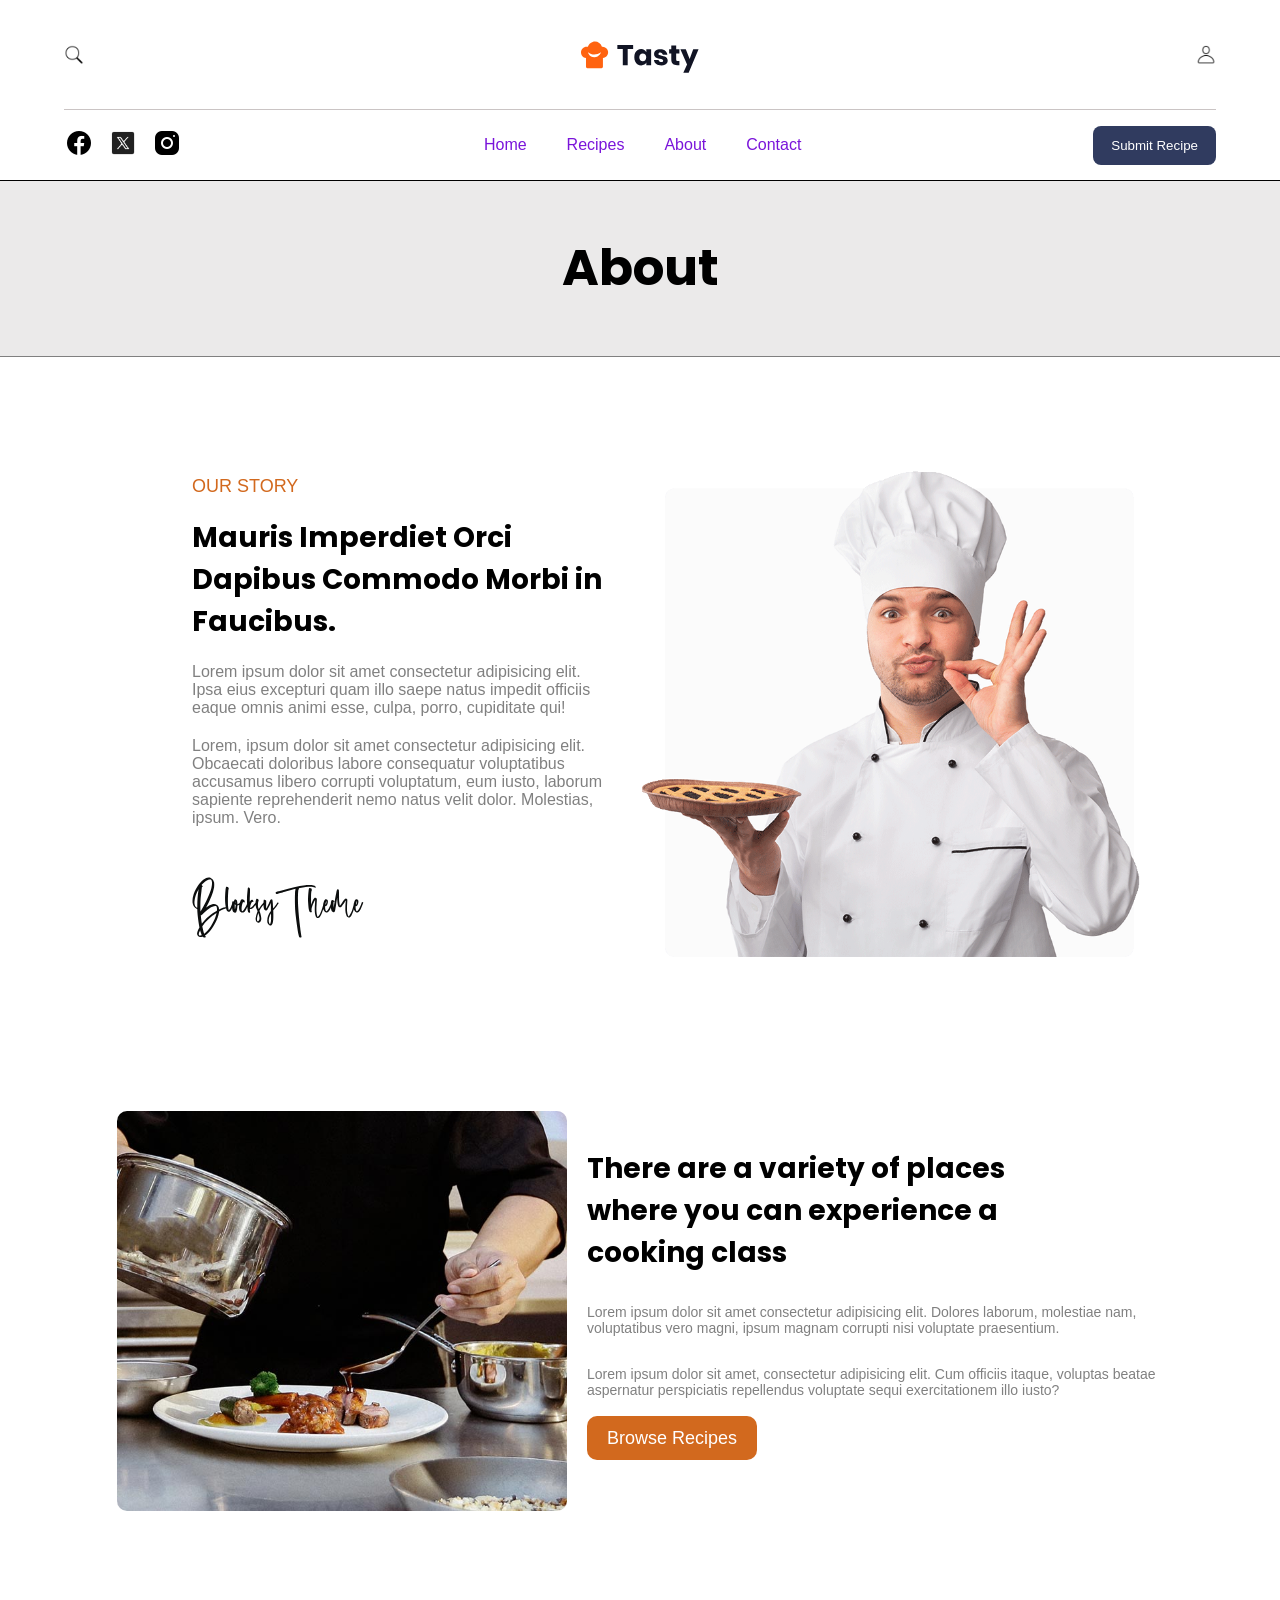
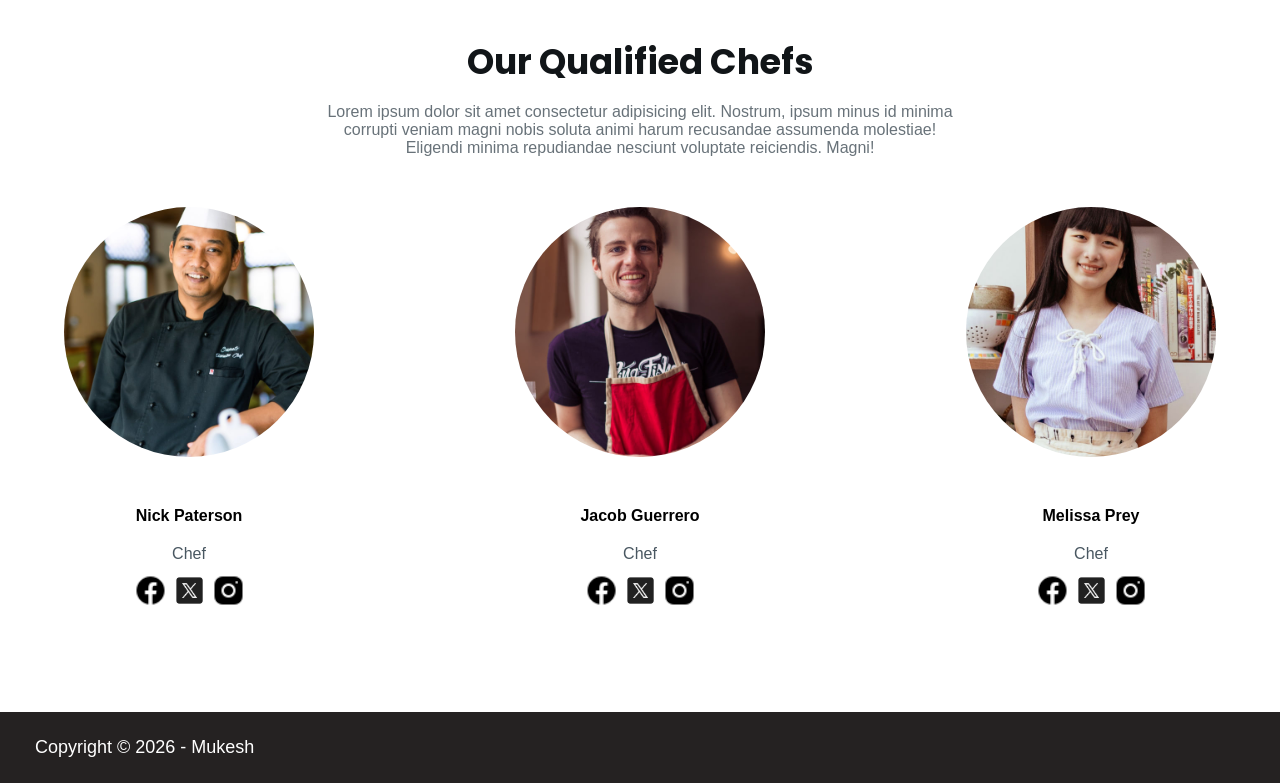
==== about.html @ e99791fb "Fix some bugs - made about page and working on responsiveness of about page" ====
<!DOCTYPE html>
<html lang="en">

<head>
    <meta charset="UTF-8">
    <meta name="viewport" content="width=device-width, initial-scale=1.0">
    <title>ABOUT US</title>
    <link
        href="https://fonts.googleapis.com/css2?family=Big+Shoulders:opsz,wght@10..72,100..900&family=Epunda+Slab:ital,wght@0,300..900;1,300..900&family=Figtree:ital,wght@0,300..900;1,300..900&family=Fraunces:ital,opsz,wght@0,9..144,100..900;1,9..144,100..900&family=Hanken+Grotesk:ital,wght@0,100..900;1,100..900&family=Inter:ital,opsz,wght@0,14..32,100..900;1,14..32,100..900&family=Lexend+Deca:wght@100..900&family=Miniver&family=Montserrat:ital,wght@0,100..900;1,100..900&family=Outfit:wght@100..900&family=Poppins:ital,wght@0,400;0,500;0,600;0,700;1,400&family=Roboto:ital,wght@0,100..900;1,100..900&display=swap"
        rel="stylesheet">
    <link rel="stylesheet" href="style.css">
    <link rel="stylesheet" href="about.css">
</head>

<body>
    <header class="heading">
        <div class="title">
            <img src="images/icons8-search-50.png" class="search" alt="">
            <img src="images/logo.svg" style="height: 40px;" alt="">
            <img src="images/icons8-person-48.png" class="person" alt="">

            <div class="hamburger">
                <span></span>
                <span></span>
                <span></span>
            </div>
        </div>
    </header>

    <nav class="nav">

        <div class="nav-heading">
            <div class="navbar">
                <img src="images/icons8-facebook-30.png" alt="" class="app">
                <img src="images/icons8-twitter-48.png" alt="" class="app">
                <img src="images/icons8-insta-30.png" alt="" class="app">
            </div>
            <div class="list">
                <div class="close-btn">&times;</div>

                <div class="overlay-brand">
                    <img src="images/logo.svg" alt="">
                    <p>The Best Fluffy Pencakes recipe you will fall in love with...</p>
                </div>

                <ul>
                    <a href="index.html">
                        <li>Home</li>
                    </a>
                    <a href="recipe.html">
                        <li>Recipes</li>
                    </a>
                    <a href="about.html">
                        <li>About</li>
                    </a>
                    <a href="">
                        <li>Contact</li>
                    </a>
                </ul>
                <div class="overlay-social">
                    <img src="images/icons8-facebook-30.png" alt="">
                    <img src="images/icons8-twitter-48.png" alt="">
                    <img src="images/icons8-insta-30.png" alt="">
                </div>
            </div>
            <div class="button">
                <button class="submit-recipe-btn">Submit Recipe</button>
            </div>
        </div>
    </nav>

    <div class="heading2">
        <h1>About</h1>
    </div>

    <main class="container-one">
        <div class="flex-one">
            <div class="left-section">
                <span>OUR STORY</span>
                <h2>Mauris Imperdiet Orci Dapibus Commodo Morbi in Faucibus.</h2>
                <p>Lorem ipsum dolor sit amet consectetur adipisicing elit. Ipsa eius excepturi quam illo saepe natus impedit officiis eaque omnis animi esse, culpa, porro, cupiditate qui!</p>
                <p>Lorem, ipsum dolor sit amet consectetur adipisicing elit. Obcaecati doloribus labore consequatur voluptatibus accusamus libero corrupti voluptatum, eum iusto, laborum sapiente reprehenderit nemo natus velit dolor. Molestias, ipsum. Vero.</p>
                <img src="images/Signature.svg" alt="">
            </div>
            <div class="right-section">
                <div class="chef-image">
                    <img src="images/chef-big.png" alt="">
                </div>
            </div>
        </div>
    </main>

    <main class="container-two">
        <div class="flex-two">
            <div class="left-section">
                <div class="chef-video">
                    <img src="images/video-cover@2x.jpg" alt="">
                </div>
            </div>
            <div class="right-section">
                <h2>There are a variety of places where you can experience a cooking class</h2>
                <p>Lorem ipsum dolor sit amet consectetur adipisicing elit. Dolores laborum, molestiae nam, voluptatibus vero magni, ipsum magnam corrupti nisi voluptate praesentium.</p>
                <p>Lorem ipsum dolor sit amet, consectetur adipisicing elit. Cum officiis itaque, voluptas beatae aspernatur perspiciatis repellendus voluptate sequi exercitationem illo iusto?</p>
                <span>Browse Recipes</span>
            </div>
        </div>
    </main>

     <main id="chef" class="our-chef-section">
        <div class="heading-gallery">
            <h1>Our Qualified Chefs</h1>
            <p>Lorem ipsum dolor sit amet consectetur adipisicing elit. Nostrum, ipsum minus id minima corrupti veniam
                magni nobis soluta animi harum recusandae assumenda molestiae! Eligendi minima repudiandae nesciunt
                voluptate reiciendis. Magni!</p>
        </div>

        <div class="staff">
            <div class="our-chef">
                <img class="chefs" src="images/chef 1.jpg" alt="">
                <h3>Nick Paterson</h3>
                <span>Chef</span>
                <div class="social-media">
                    <img src="images/icons8-facebook-30.png" alt="">
                    <img src="images/icons8-twitter-48.png" alt="">
                    <img src="images/icons8-insta-30.png" alt="">
                </div>
            </div>

            <div class="our-chef">
                <img class="chefs" src="images/chef 2.jpg" alt="">
                <h3>Jacob Guerrero</h3>
                <span>Chef</span>
                <div class="social-media">
                    <img src="images/icons8-facebook-30.png" alt="">
                    <img src="images/icons8-twitter-48.png" alt="">
                    <img src="images/icons8-insta-30.png" alt="">
                </div>
            </div>

            <div class="our-chef">
                <img class="chefs" src="images/chef 3.jpg" alt="">
                <h3>Melissa Prey</h3>
                <span>Chef</span>
                <div class="social-media">
                    <img src="images/icons8-facebook-30.png" alt="">
                    <img src="images/icons8-twitter-48.png" alt="">
                    <img src="images/icons8-insta-30.png" alt="">
                </div>
            </div>
        </div>
    </main>

    <div class="copyright">
        <p>Copyright &copy; 2026 - Mukesh</p>
    </div>

    <script>
        const scrollDown = document.querySelector('.nav');

        window.addEventListener('scroll', () => {
            if (scrollY >= 110) {
                scrollDown.classList.add('scrolled');
            } else {
                scrollDown.classList.remove('scrolled');
            }
        });

        const hamburger = document.querySelector('.hamburger');
        const list = document.querySelector('.list');
        const closeBtn = document.querySelector('.close-btn');

        hamburger.addEventListener('click', () => {
            list.classList.add('show');
            document.body.style.overflow = 'hidden';
        })

        closeBtn.addEventListener('click', () => {
            list.classList.remove('show');
            document.body.style.overflow = 'auto';
        })
    </script>
</body>

</html>
---- style.css ----
* {
    padding: 0;
    margin: 0;
    box-sizing: border-box;
}

:root {
    --bgColors: #f8eacc;
    --buttons: #303b5f;
    --border: rgb(202, 196, 196);
    --secondary-color: #495761;
}

html {
    scroll-behavior: smooth;
}

body {
    width: 100%;
    position: relative;
}

.title {
    display: flex;
    justify-content: space-between;
    height: 110px;
    width: 70%;
    margin: 0 auto;
    align-items: center;
    border-bottom: 1px solid var(--border);
}

.title .search,
.person {
    width: 20px;
    height: 20px;
    cursor: pointer;
}

.navbar .app {
    width: 30px;
    height: 30px;
}

nav {
    position: sticky;
    top: 0;
    z-index: 1;
    transition: background-color 0.2s ease-in;
}

.hamburger {
    display: none;
    flex-direction: column;
    gap: 5px;
    cursor: pointer;
}

.hamburger span {
    width: 25px;
    height: 3px;
    background-color: black;
    border: 2px;
}

.scrolled {
    background-color: var(--bgColors);
}

.nav-heading {
    display: flex;
    justify-content: space-between;
    width: 70%;
    margin: 0 auto;
    height: 70px;
    align-items: center;
}

.nav-heading .app {
    margin-right: 10px;
    cursor: pointer;
}

.overlay-brand, .overlay-social {
    display: none;
}

 .close-btn {
        position: absolute;
        top: 20px;
        right: 20px;
        font-size: 30px;
        cursor: pointer;
        display: none;
    }

a {
    text-decoration: none;
    color: rgb(122, 20, 218);
}

.nav-heading .list ul {
    display: flex;
    gap: 40px;
    list-style: none;
    font-family: 'Segoe UI', Tahoma, Geneva, Verdana, sans-serif;
    font-weight: 500;
    color: var(--secondary-color);
    cursor: pointer;
    text-decoration: none;
}

.nav-heading .list ul li:hover {
    color: rgb(122, 20, 218);
}

.submit-recipe-btn {
    background-color: var(--buttons);
    color: white;
    border: none;
    border-radius: 8px;
    padding: 12px 18px;
    transition: 0.3s;
    cursor: pointer;
}

.submit-recipe-btn:hover {
    background-color: #5b648f;
}

.hero {
    background-color: #f0f0f0;
    border-top: 1px solid rgb(241, 181, 138);
}

.main {
    display: flex;
    gap: 50px;
    justify-content: space-around;
    width: 70%;
    margin: 0 auto;
    padding: 80px;
}

.text-container {
    padding: 70px 0;
}

.recipe-day {
    font-family: 'Segoe UI', Tahoma, Geneva, Verdana, sans-serif;
    font-size: 14px;
    font-weight: 700;
    line-height: 23px;
    color: var(--buttons);
    padding: 8px 15px;
    background-color: #f7dfae;
    border: none;
    border-radius: 5px;
    transition: 0.3s;
}

.recipe-day:hover {
    background-color: #f5d184;
}

.text-container h1 {
    font-size: 80px;
    font-weight: 700;
    font-family: 'poppins';
    line-height: 100px;
    margin-top: 20px;
}

.made-by {
    display: flex;
    padding-top: 50px;
    gap: 100px;
}

.made-by p {
    font-family: 'Segoe UI', Tahoma, Geneva, Verdana, sans-serif;
    font-weight: 700;
    font-size: 16px;
    margin-top: 5px;
}

.description {
    font-family: 'Segoe UI', Tahoma, Geneva, Verdana, sans-serif;
    font-size: 16px;
    font-weight: 400;
    max-width: 85%;
    margin-top: 40px;
}

.buttons {
    margin-top: 40px;
    display: flex;
    gap: 20px;
}

.cook-now {
    background-color: var(--buttons);
    border: none;
    color: white;
    padding: 15px 30px;
    border-radius: 8px;
    font-size: 16px;
    font-family: 'Segoe UI', Tahoma, Geneva, Verdana, sans-serif;
    font-weight: 600;
    cursor: pointer;
}

.explore-recipes {
    border: 2px solid var(--buttons);
    color: var(--buttons);
    padding: 13px 30px;
    background: transparent;
    border-radius: 8px;
    font-size: 16px;
    font-family: 'Segoe UI', Tahoma, Geneva, Verdana, sans-serif;
    font-weight: 600;
    cursor: pointer;
}

.image-container {
    height: 650px;
}

.pancake-img img {
    height: 650px;
    border-radius: 30px;
    width: 520px;
    object-fit: cover;
}

.heading-gallery {
    display: flex;
    flex-direction: column;
    justify-content: center;
    text-align: center;
    max-width: 50%;
    margin: 120px auto 50px auto;
}

.heading-gallery h1 {
    font-family: 'Poppins';
    font-weight: 700;
    font-size: 35px;
    color: rgb(17, 21, 24);
    margin-bottom: 15px;
}

.heading-gallery p {
    font-size: 16px;
    color: rgb(104, 114, 121);
    font-family: 'Segoe UI', Tahoma, Geneva, Verdana, sans-serif;
    font-weight: 400;
}

.grid-gallery {
    display: grid;
    grid-template-columns: repeat(3, 1fr);
    width: 70%;
    margin: 0 auto;
    gap: 30px;
}

.card {
    background-color: rgb(247, 247, 235);
    border-radius: 15px;
}

.card .food {
    height: 300px;
    width: 100%;
    object-fit: cover;
    border-radius: 15px 15px 0 0;
}

.card .item {
    margin: 20px;
    font-family: 'Segoe UI', Tahoma, Geneva, Verdana, sans-serif;
    font-size: 12px;
    font-weight: 600;
    padding: 5px 10px;
    background-color: #f7dfae;
    border: none;
    border-radius: 4px;
    cursor: pointer;
    transition: 0.3s;
    cursor: pointer;
}

.card .item:hover {
    background-color: #f1d493;
}

.card h3 {
    max-width: 70%;
    font-family: 'Poppins';
    font-weight: 600;
    font-size: 20px;
    margin-left: 20px;
}

.chef-info {
    display: flex;
    align-items: center;
}

.chef-info .chef {
    height: 40px;
    margin: 20px 10px 20px 20px;
}

.chef-info span {
    font-family: 'Segoe UI', Tahoma, Geneva, Verdana, sans-serif;
    font-weight: 600;
    font-size: 12px;
    color: rgb(104, 114, 121);
}

.view-recipes {
    display: flex;
    padding: 15px 20px;
    font-size: 16px;
    background-color: var(--buttons);
    color: white;
    border-radius: 6px;
    margin: 80px auto;
    border: none;
    font-family: 'Segoe UI', Tahoma, Geneva, Verdana, sans-serif;
    font-weight: 600;
    cursor: pointer;
}

.flex-category {
    display: flex;
    justify-content: center;
    max-width: 70%;
    align-items: center;
    margin: 50px auto;
    gap: 30px;
    flex-wrap: wrap;
    margin-bottom: 100px;
}

.category-card {
    width: 300px;
    height: 300px;
    overflow: hidden;
    position: relative;
    border-radius: 10px;
}

.category-card:hover .food {
    transform: scale(1.15);
    border-radius: 10px;
}

.category-card:hover .overlay {
    opacity: 0.7;
}

.category-card .overlay {
    position: absolute;
    top: 0;
    left: 0;
    right: 0;
    bottom: 0;
    background-color: black;
    border-radius: 10px;
    opacity: 0.5;
    height: 100%;
    transition: 0.3s;
}

.category-card .food {
    height: 100%;
    object-fit: cover;
    transition: 0.3s;
    border-radius: 10px;
}

.category-card h2 {
    position: absolute;
    left: 30px;
    bottom: 30px;
    font-family: 'Poppins';
    font-size: 20px;
    font-weight: 700;
    color: rgb(255, 255, 255);
}

.app-container {
    display: flex;
}

.app-container .image {
    width: 50%;
    height: 550px;
}

.app-container .phone {
    width: 100%;
    height: 100%;
    object-fit: cover;
}

.app-container .content {
    width: 50%;
    background-color: #f0f0f0;
    display: flex;
    flex-direction: column;
    justify-content: center;
    padding: 0 70px;
}

.app-container .content h3 {
    font-family: 'Segoe UI', Tahoma, Geneva, Verdana, sans-serif;
    font-weight: 500;
    color: #262e49;
}

.app-container .content h1 {
    font-family: 'Poppins';
    font-weight: 700;
    margin-top: 30px;
}

.app-container .content p {
    max-width: 75%;
    font-family: 'Segoe UI', Tahoma, Geneva, Verdana, sans-serif;
    font-size: 16px;
    color: rgb(105, 104, 104);
}

.download {
    display: flex;
    margin-top: 50px;
    gap: 12px;
}

.download .app-store {
    height: 50px;
    width: 150px;
}

.staff {
    display: flex;
    width: 70%;
    margin: 30px auto;
    justify-content: space-around;
}

.our-chef-section {
    margin-bottom: 100px;
}

.our-chef {
    display: flex;
    flex-direction: column;
    align-items: center;
}

.our-chef .chefs {
    height: 250px;
    width: 250px;
    object-fit: cover;
    border-radius: 50%;
}

.our-chef h3 {
    font-family: 'Segoe UI', Tahoma, Geneva, Verdana, sans-serif;
    font-weight: 700;
    font-size: 16px;
    margin-top: 50px;
}

.our-chef span {
    font-family: 'Segoe UI', Tahoma, Geneva, Verdana, sans-serif;
    font-weight: 500;
    color: #495761;
    margin-top: 20px;
}

.social-media img {
    height: 35px;
    margin-top: 10px;
    cursor: pointer;
}

.community-section {
    background-color: var(--secondary-color);
    display: flex;
    flex-direction: column;
    justify-content: center;
    align-items: center;
    height: 550px;
    border-bottom: 1px solid rgb(248, 224, 224);
}

.chef-community {
    display: flex;
    justify-content: center;
    align-items: center;
    text-align: center;
    flex-direction: column;
    width: 40%;
    margin: 0 auto;
}

.chef-community span {
    color: white;
    font-family: 'Segoe UI', Tahoma, Geneva, Verdana, sans-serif;
    font-size: 16px;
}

.chef-community h2 {
    font-family: 'Poppins';
    font-size: 35px;
    color: white;
    margin-top: 20px;
}

.count-chef {
    display: flex;
    gap: 80px;
    text-align: center;
    margin-top: 60px;
}

.count-chef .numbers {
    display: flex;
    flex-direction: column;
    gap: 10px;
}

.count-chef p {
    font-family: 'Segoe UI', Tahoma, Geneva, Verdana, sans-serif;
    font-size: 40px;
    font-weight: 700;
    color: rgb(255, 99, 16);
}

.count-chef span {
    font-size: 16px;
    font-family: 'Segoe UI', Tahoma, Geneva, Verdana, sans-serif;
    font-weight: 400;
    color: white;
}

.footer {
    background-color: rgb(20, 18, 18);
    border-bottom: 1px solid rgb(162, 162, 177);
}

.footer-grid {
    display: grid;
    grid-template-columns: repeat(4, 1fr);
    padding: 70px 50px;
    max-width: 70%;
    margin: 0 auto;
}

.first-column , .second-column, .third-column, .fourth-column {
    display: flex;
    flex-direction: column;
    gap: 20px;
}

.first-column, .second-column, .third-column h3, .fourth-column h3 {
    color: white;
    font-family: 'Poppins';
    font-size: 16px;
    font-weight: 700;
}

.one ul li{
    font-family: 'Segoe UI', Tahoma, Geneva, Verdana, sans-serif;
    list-style: none;
    color: rgb(104, 114, 121);
    font-weight: 400;
    font-size: 16px;
    margin-top: 4px;
    transition: 0.3s ease;
}

.one ul li:hover {
    color: rgb(255, 99, 16);
}

.third-column p {
    color: rgb(104, 114, 121);
    font-family: 'Segoe UI', Tahoma, Geneva, Verdana, sans-serif;
    font-weight: 400;
    font-size: 16px;
    margin-top: 4px;
    max-width: 80%;
}

.third-column .phone-fax, .questions {
    margin-top: 30px;
}

.fourth-column .para {
    margin-top: 4px;
    color: rgb(104, 114, 121);
    font-family: 'Segoe UI', Tahoma, Geneva, Verdana, sans-serif;
    font-weight: 400;
    font-size: 16px;
    display: flex;
    flex-direction: column;
    color: rgb(104, 114, 121);
    gap: 30px;
}

.download-app img {
    margin-top: 10px;
    height: 40px;
    width: 120px;
}

.copyright {
    background-color: rgb(37, 34, 34);
}

.copyright p {
    width: 70%;
    padding: 25px 35px;
    font-size: 18px;
    font-family: 'Segoe UI', Tahoma, Geneva, Verdana, sans-serif;
    color: white;
    margin: 0 auto;
}

@media (max-width: 1290px) {

    .title {
        justify-content: space-between;
        width: 90%;
    }

    .nav-heading {
        justify-content: space-between;
        width: 90%;
    }

    .main {
        justify-content: space-around;
        width: 90%;
    }

    .text-container {
        padding: 30px 0;
    }

    .image-container {
        height: 600px;
    }

    .pancake-img img {
        height: 600px;
        width: 400px;
        object-fit: cover;
    }

    .grid-gallery {
        width: 90%;
    }

    .card h3 {
        max-width: 80%;
        font-size: 16px;
    }

    .flex-category {
        max-width: 100%;
    }

    .category-card {
        width: 270px;
        height: 270px;
    }

    .category-card .food {
        height: 100%;
        object-fit: cover;
    }

    .staff {
        width: 90%;
        justify-content: space-between;
    }

    .chef-community {
        width: 70%;
    }

    .footer-grid {
        max-width: 100%;
    }

    .para p {
        max-width: 80%;
    }

    .copyright p{
        width: 100%;
    }
}

@media (max-width: 1024px) {
    .main {
        max-width: 100%;
        padding: 20px 0;
        gap: 40px;
    }

    .text-container h1 {
        line-height: 90px;
        margin-top: 10px;
    }

    .made-by {
        padding-top: 20px;
    }

    .description {
        margin-top: 20px;
    }

    .buttons {
        margin-top: 25px;
    }

    .card .food {
        height: 250px;
        width: 100%;
    }

    .footer-grid {
        max-width: 100%;
    }

    .download-app {
        display: flex;
        gap: 30px;
    }

    .download-app img {
        height: 40px;
        width: 120px;
    }
}

@media (max-width: 912px) {

    .heading {
        position: sticky;
        background-color: #fdf1d6;
    }
    
    .title {
        height: 70px;
    }

    .text-container h1 {
        font-size: 50px;
        line-height: 60px;
        margin-top: 20px;
    }

    .pancake-img img {
        height: 500px;
        width: 320px;
    }

    .made-by {
        gap: 50px;
    }

    .made-by p {
        font-size: 16px;
    }

    .description {
        font-size: 16px;
    }

    .buttons {
        gap: 20px;
        flex-direction: column;
    }

    .image-container {
        height: 520px;
    }

    .cook-now {
        font-size: 14px;
        padding: 10px 25px;
    }

    .explore-recipes {
        font-size: 14px;
        padding: 8px 25px;
    }

    .heading-gallery {
        max-width: 80%;
    }

    .app-container .content {
        padding: 0 20px 0 30px;
    }

    .app-container .content h1 {
        font-size: 30px;
        margin-bottom: 10px;
    }

    .app-container .content p {
        max-width: 90%;
    }

    .download {
        flex-direction: column;
    }

    .staff {
        flex-direction: column;
        gap: 50px;
    }

    .our-chef h3 {
        margin-top: 20px;
    }

    .our-chef span {
        margin-top: 10px;
    }

    .chef-community {
        width: 80%;
    }

    .title .person {
        display: none;
    }

    .hamburger {
        display: flex;
    }

    .title {
        border-bottom: none;
    }

    .nav-heading {
        height: 0;
    }

    .nav-heading .navbar {
        display: none;
    }

    .nav-heading .button {
        display: none;
    }

    .list {
        display: none;
    }

    .list.show {
        display: flex;
        flex-direction: column;
        align-items: center;
        position: fixed;
        top: 0;
        left: 0;
        width: 100%;
        height: 100%;
        background-color: white;
        z-index: 999;
    }

    .list ul {
        display: flex;
        flex-direction: column;
        align-items: center;
        justify-content: center;
        gap: 30px;
        font-size: 26px;
    }

    .close-btn {
        position: absolute;
        top: 20px;
        right: 40px;
        font-size: 30px;
        cursor: pointer;
        display: none;
    }

    .list.show .close-btn {
        display: block;
    }

    .overlay-brand {
        display: flex;
        flex-direction: column;
        align-items: center;
        text-align: center;
        margin: 80px 0 30px 0;
    }

    .overlay-brand img {
        height: 50px;
        margin-bottom: 15px;
    }

    .overlay-brand p {
        font-family: 'Segoe UI', Tahoma, Geneva, Verdana, sans-serif;
        font-size: 16px;
        color: rgb(104, 114, 121);
    }

    .overlay-social {
        display: flex;
        gap: 20px;
        margin-top: 40px;
    }

    .overlay-social img {
        height: 30px;
    }
}

@media (max-width: 820px) {
    .first-column, .second-column, .third-column h3, .fourth-column h3 {
        font-size: 14px;
    }

    .one ul li {
        font-size: 13px;
    }

    .third-column p {
        font-size: 13px;
    }

    .third-column .phone-fax ,.questions {
        margin-top: 20px;
    }

    .fourth-column .para {
        font-size: 13px;
        gap: 20px;
    }

    .download-app {
        flex-direction: column;
        gap: 5px;
    }

    .download-app img {
        margin-top: 0;
    }
}

@media (max-width: 768px) {

    .text-container h1 {
        font-size: 40px;
        line-height: 50px;
    }

    .made-by {
        gap: 40px;
    }

    .made-by p {
        font-size: 14px;
    }

    .description {
        font-size: 14px;
    }

    .buttons {
        gap: 10px;
    }

    .image-container {
        height: 450px;
    }

    .pancake-img img {
        height: 520px;
        width: 350px;
    }

    .community-section {
        height: 450px;
    }

    .grid-gallery {
        grid-template-columns: repeat(2, 1fr);
    }

    .chef-community h2 {
        font-size: 25px;
    }

    .footer-grid {
        grid-template-columns: repeat(2, 1fr);
        gap: 40px;
    }

    .download-app {
        flex-direction: row;
    }
}

@media (max-width: 690px) {
    .main {
        flex-direction: column;
        justify-content: center;
        align-items: center;
        gap: 20px;
    }

    .text-container {
        display: flex;
        flex-direction: column;
        justify-content: center;
        text-align: center;
        align-items: center;
    }

    .text-container h1 {
        font-size: 50px;
        max-width: 70%;
        margin: 25px auto;
        line-height: 60px;
    }

    .made-by {
        flex-direction: column;
        padding-top: 10px;
        gap: 30px;
    }

    .description {
        font-size: 16px;
    }

    .buttons {
        flex-direction: row;
        margin-top: 40px;
    }

    .cook-now {
        padding: 15px 30px;
        font-size: 16px;
    }

    .explore-recipes {
        padding: 13px 30px;
        font-size: 16px;
    }

    .image-container {
        width: 600px;
        height: 320px;
        margin-bottom: 20px;
    }

    .pancake-img img{
        width: 100%;
        height: 320px;
    }

    .app-container {
        flex-direction: column;
        justify-content: center;
        align-items: center;
    }

    .app-container .image {
        width: 100%;
        height: 400px;
    }

    .app-container .phone {
        height: 100%;
    }

    .app-container .content {
        width: 100%;
        justify-content: center;
        align-items: center;
        text-align: center;
        padding: 50px 0;
    }

    .download {
        flex-direction: row;
    }
}

@media (max-width: 600px) {
    .image-container {
        width: 450px;
    }

    .pancake-img img {
        width: 100%;
    }

    .grid-gallery {
        grid-template-columns: 1fr;
    }

    .category-card {
        width: 300px;
        height: 300px;
    }

    .community-section {
        height: 600px;
    }

    .chef-community h2 {
        font-size: 22px;
    }

    .count-chef {
        flex-direction: column;
        gap: 40px;
        margin-top: 40px;
    }
}

@media (max-width: 450px) {
    .text-container h1 {
        font-size: 40px;
        max-width: 100%;
    }

    .image-container {
        width: 350px;
    }

    .pancake-img img {
        width: 100%;
    }

    .heading-gallery h1 {
        max-width: 100%;
        font-size: 25px;
    }

    .download-app {
        flex-direction: column;
    }
}
---- about.css ----
.nav {
    border-bottom: 1px solid black;
}

.heading2 {
    display: flex;
    justify-content: center;
    padding: 50px;
    font-family: 'Poppins';
    font-size: 25px;
    font-weight: 700;
    background-color: rgb(235, 234, 234);
    border-bottom: 1px solid gray;
}

.container-one {
    margin: 100px 0;
}

.flex-one,
.flex-two {
    display: flex;
    max-width: 70%;
    justify-content: center;
    align-items: center;
    margin: 0 auto;
    gap: 50px;
}

.left-section , .right-section {
    max-width: 50%;
}

.left-section span {
    color: chocolate;
    font-family: 'Segoe UI', Tahoma, Geneva, Verdana, sans-serif;
    font-size: 18px;
}

.left-section h2 {
    font-family: 'Poppins';
    margin-top: 30px;
    font-size: 35px;
}

.left-section p,
.right-section p {
    color: gray;
    font-family: 'Segoe UI', Tahoma, Geneva, Verdana, sans-serif;
    margin-top: 50px;
    font-size: 20px;
}

.left-section img {
    margin-top: 50px;
}

.chef-image img {
    height: 600px;
    width: 600px;
    object-fit: cover;
}

.flex-two {
    gap: 70px;
}

.chef-video img {
    height: 500px;
    width: 600px;
    object-fit: cover;
    border-radius: 10px;
}

.right-section h2 {
    font-family: 'Poppins';
    margin-top: 30px;
    font-size: 35px;
    max-width: 80%;
}

.right-section p {
    margin: 30px 0 50px 0;
    font-size: 16px;
}

.right-section span {
    font-family: 'Segoe UI', Tahoma, Geneva, Verdana, sans-serif;
    padding: 12px 20px;
    background-color: chocolate;
    font-size: 18px;
    color: white;
    border-radius: 10px;
}

@media (max-width: 1570px) {

    .flex-one {
        gap: 30px;
    }

    .left-section h2, .right-section h2 {
        font-size: 30px;
        margin-top: 20px;
    }

    .left-section p {
        margin-top: 30px;
        font-size: 16px;
    }

    .chef-image img {
        height: 500px;
        width: 500px;
    }

    .flex-two {
        gap: 30px;
    }

    .chef-video img {
        height: 450px;
        width: 500px;
    }

    .right-section p {
        font-size: 14px;
        margin: 20px 0 30px 0;
    }
}

@media (max-width: 1360px) {
    
    .left-section h2, .right-section h2 {
        font-size: 28px;
        margin-top: 20px;
    }

    .flex-two {
        max-width: 90%;
        gap: 20px;
    }

    .right-section h2 {
        max-width: 80%;
    }

    .chef-video img {
        height: 400px;
        width: 450px;
    }

    .left-section p {
        margin-top: 20px;
    }

    .right-section p {
        margin: 30px 0 30px 0;
    }
}

@media (max-width: 1240px) {
    .flex-one {
        max-width: 90%;
    }

    .container-two .left-section {
        width: 50%;
    }

    .chef-video img {
        height: 100%;
        width: 100%;
    }
}

@media (max-width: 1100px) {
    .flex-two .right-section h2 {
        font-size: 28px;
        max-width: 90%;
    }

    .right-section p {
        margin: 20px 0;
    }

    .right-section span {
        padding: 8px 15px;
    }
}

@media (max-width: 912px) {
    .flex-one {
        max-width: 100%;
    }

    .chef-image img {
        height: 400px;
        width: 400px;
    }

    .flex-two {
        max-width: 100%;
    }

    .container-two .left-section {
        /* width: 40%; */
    }

    .chef-video img {
        height: 500px;
        width: 350px;
    }
}

@media (max-width: 820px) {
    .flex-one, .flex-two {
       max-width: 95%;
    }

    .chef-video img {
        height: 400px;
        width: 350px;
    }

    .flex-two .right-section h2 {
        font-size: 22px;
    }

    .right-section p {
        margin: 15px 0 30px 0;
    }
}
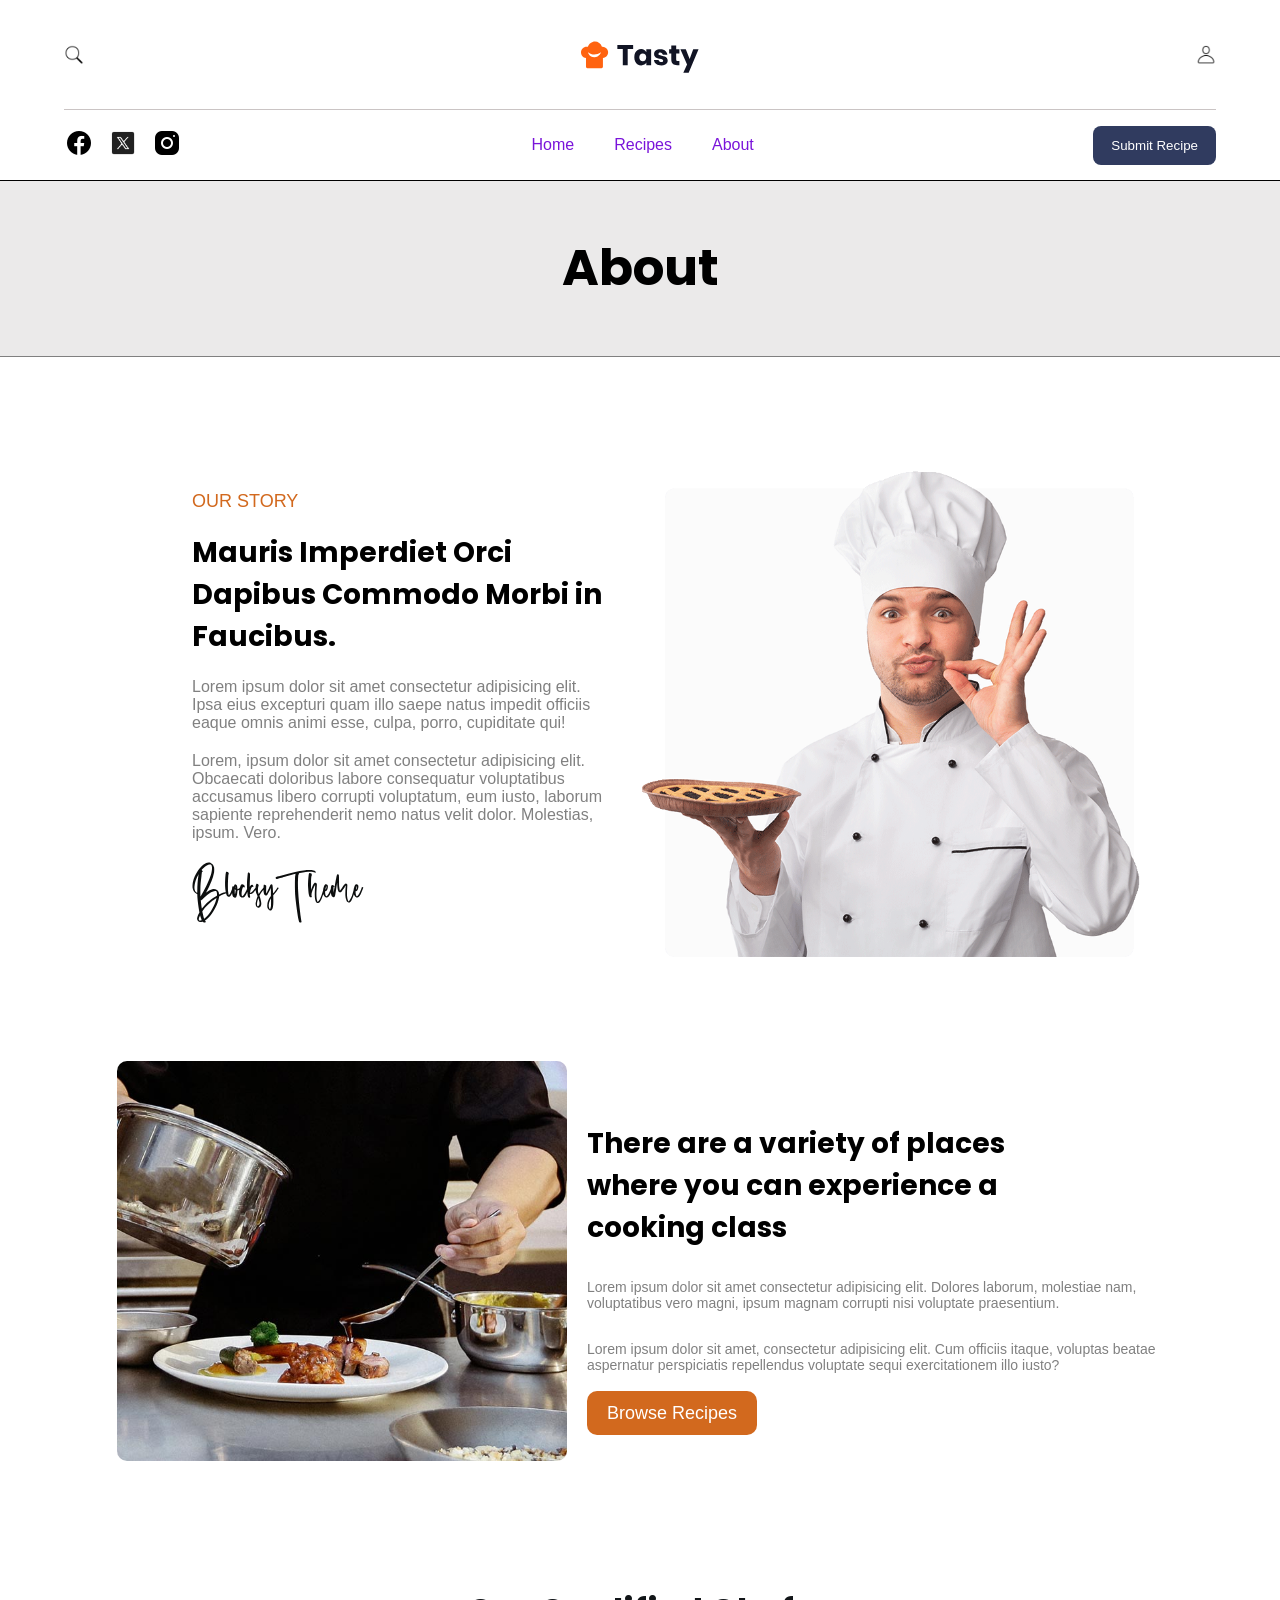
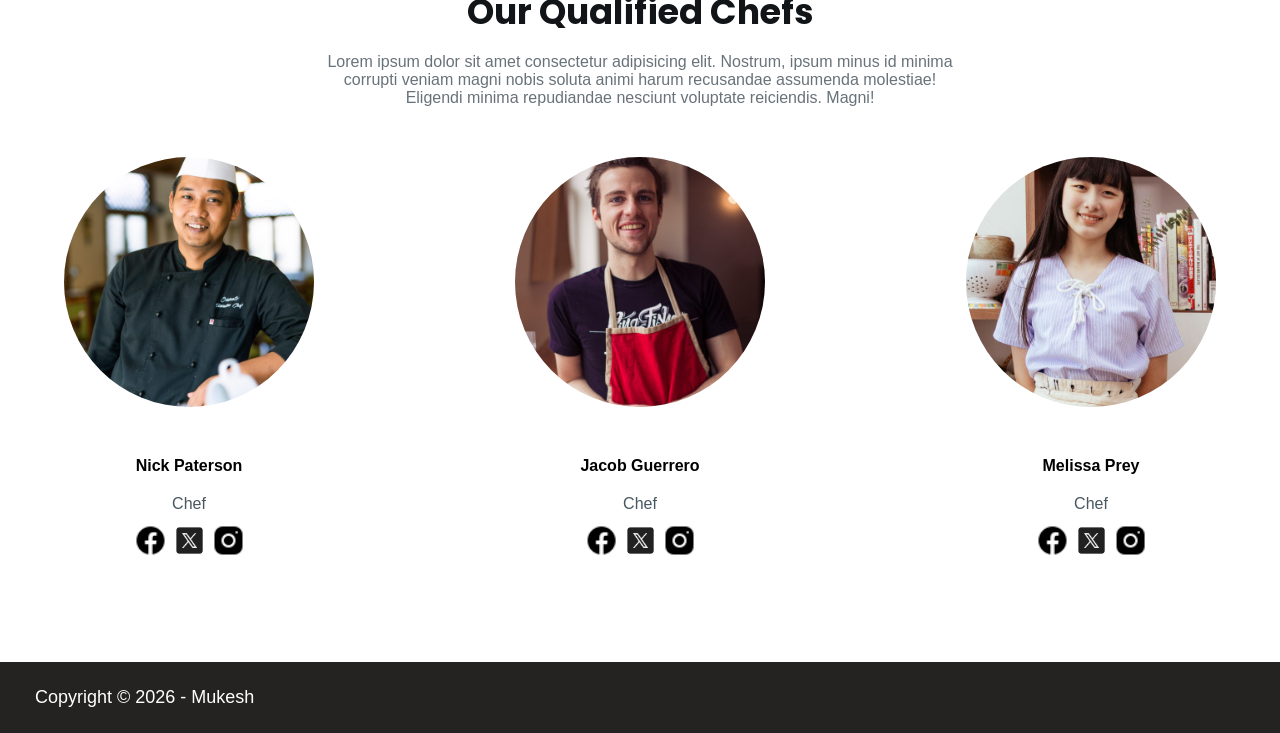
==== commit 5b1225ea: "Remove contact links from all pages - final cleanup" ====
--- a/about.html
+++ b/about.html
@@ -52,9 +52,6 @@
                     </a>
                     <a href="about.html">
                         <li>About</li>
-                    </a>
-                    <a href="">
-                        <li>Contact</li>
                     </a>
                 </ul>
                 <div class="overlay-social">
--- a/about.css
+++ b/about.css
@@ -27,7 +27,8 @@
     gap: 50px;
 }
 
-.left-section , .right-section {
+.left-section,
+.right-section {
     max-width: 50%;
 }
 
@@ -51,8 +52,8 @@
     font-size: 20px;
 }
 
-.left-section img {
-    margin-top: 50px;
+.flex-one .left-section img {
+    margin-top: 20px;
 }
 
 .chef-image img {
@@ -99,7 +100,8 @@
         gap: 30px;
     }
 
-    .left-section h2, .right-section h2 {
+    .left-section h2,
+    .right-section h2 {
         font-size: 30px;
         margin-top: 20px;
     }
@@ -130,8 +132,9 @@
 }
 
 @media (max-width: 1360px) {
-    
-    .left-section h2, .right-section h2 {
+
+    .left-section h2,
+    .right-section h2 {
         font-size: 28px;
         margin-top: 20px;
     }
@@ -175,6 +178,17 @@
 }
 
 @media (max-width: 1100px) {
+
+    .chef-image {
+        height: 500px;
+        width: 500px;
+    }
+
+    .flex-one .chef-image img {
+        height: 500px;
+        width: 500px;
+    }
+
     .flex-two .right-section h2 {
         font-size: 28px;
         max-width: 90%;
@@ -191,20 +205,21 @@
 
 @media (max-width: 912px) {
     .flex-one {
-        max-width: 100%;
-    }
-
-    .chef-image img {
+        max-width: 95%;
+    }
+
+    .flex-one .chef-image {
         height: 400px;
         width: 400px;
     }
 
+    .flex-one .chef-image img {
+        height: 400px;
+        width: 400px;
+    }
+
     .flex-two {
-        max-width: 100%;
-    }
-
-    .container-two .left-section {
-        /* width: 40%; */
+        max-width: 95%;
     }
 
     .chef-video img {
@@ -214,11 +229,13 @@
 }
 
 @media (max-width: 820px) {
-    .flex-one, .flex-two {
-       max-width: 95%;
-    }
-
-    .chef-video img {
+
+    .flex-one,
+    .flex-two {
+        max-width: 95%;
+    }
+
+    .flex-two .chef-video img {
         height: 400px;
         width: 350px;
     }
@@ -232,3 +249,93 @@
     }
 }
 
+@media (max-width: 768px) {
+
+    .left-section span {
+        font-size: 16px;
+    }
+
+    .flex-one .left-section h2 {
+        font-size: 22px;
+        margin: 10px 0;
+    }
+
+    .flex-one .left-section p {
+        font-size: 14px;
+        margin: 10px 0;
+    }
+
+    .flex-one .right-section .chef-image {
+        height: 350px;
+        width: 350px;
+    }
+
+    .flex-one .chef-image {
+        height: 350px;
+        width: 350px;
+    }
+
+    .flex-one .chef-image img {
+        height: 350px;
+        width: 350px;
+    }
+
+    .flex-two .chef-video {
+        height: 450px;
+        width: 300px;
+    }
+
+    .flex-two .chef-video img {
+        height: 450px;
+        width: 270px;
+    }
+}
+
+@media (max-width: 700px) {
+    .flex-one, .flex-two {
+        flex-direction: column;
+        text-align: center;
+    }
+
+    .flex-one .right-section {
+        max-width: 100%;
+    }
+
+    .flex-one .right-section .chef-image {
+        width: 300px;
+    }
+    
+    .flex-one .chef-image img {
+        width: 300px;
+    }
+
+    .flex-two .left-section {
+        height: 450px;
+        width: 300px;
+        max-width: 100%;
+    }
+
+    .flex-two .left-section .chef-video {
+        width: 300px;
+    }
+
+    .flex-two .left-section .chef-video img {
+        height: 100%;
+        width: 300px;
+    }
+
+    .flex-one .left-section, .flex-two .right-section {
+        max-width: 90%;
+    }
+
+    .flex-one .left-section h2, .flex-two .right-section h2 {
+        font-size: 25px;
+        margin: 20px 0;
+    }
+
+    .flex-one .left-section p, .flex-two .right-section p {
+        font-size: 16px;
+        margin-bottom: 30px;
+    }
+
+}
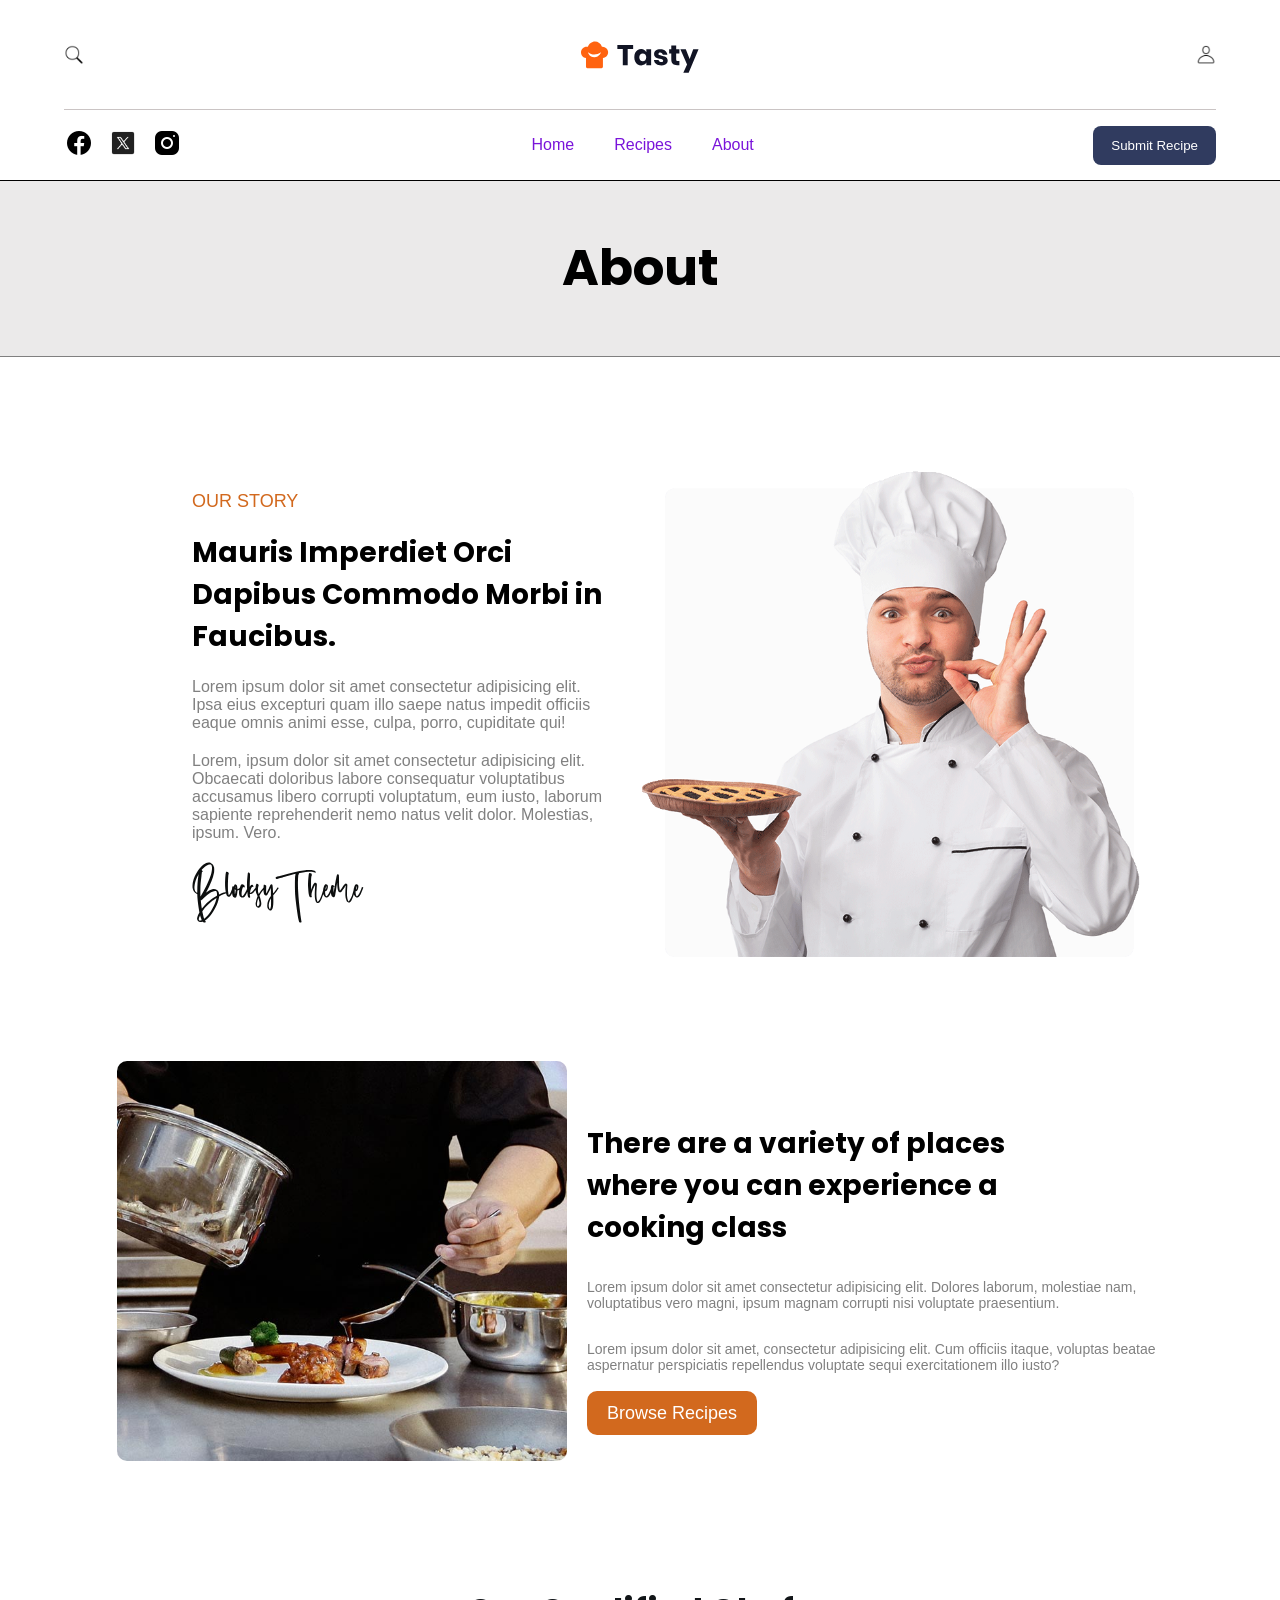
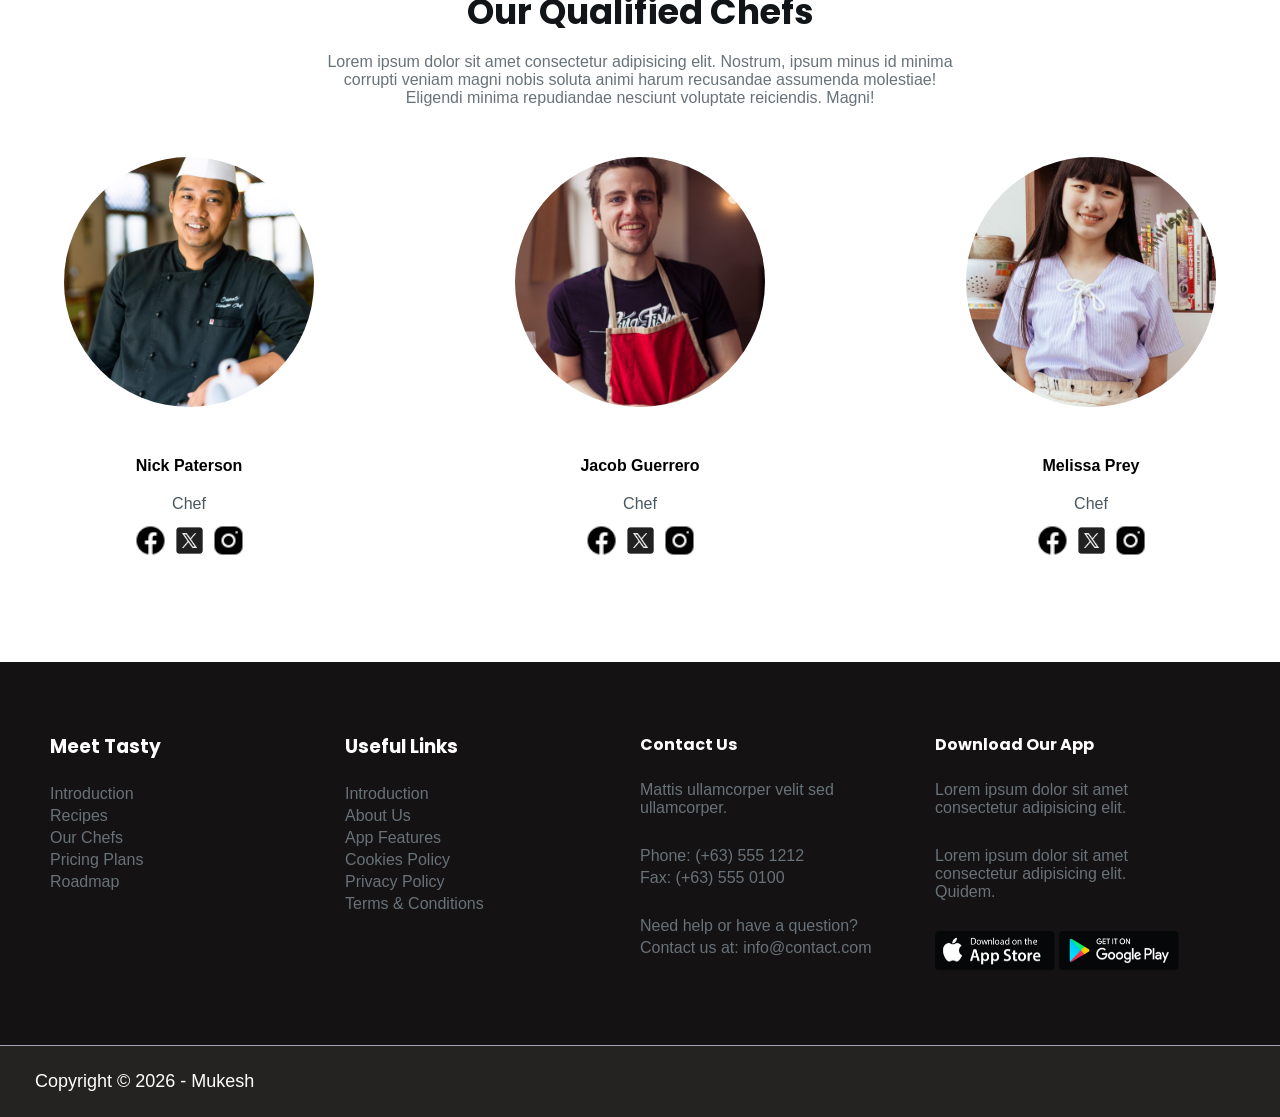
==== commit e248a09b: "Food-Gallery - add footer section in about.html" ====
--- a/about.html
+++ b/about.html
@@ -146,6 +146,86 @@
             </div>
         </div>
     </main>
+    
+    <footer class="footer">
+        <div class="footer-grid">
+            <div class="first-column">
+                <h3>Meet Tasty</h3>
+                <div class="one">
+                    <ul>
+                        <a href="#intro">
+                            <li>Introduction</li>
+                        </a>
+                        <a href="recipe.html">
+                            <li>Recipes</li>
+                        </a>
+                        <a href="#chef">
+                            <li>Our Chefs</li>
+                        </a>
+                        <a href="">
+                            <li>Pricing Plans</li>
+                        </a>
+                        <a href="#intro">
+                            <li>Roadmap</li>
+                        </a>
+                    </ul>
+                </div>
+            </div>
+
+            <div class="second-column">
+                <h3>Useful Links</h3>
+                <div class="one">
+                    <ul>
+                        <a href="#intro">
+                            <li>Introduction</li>
+                        </a>
+                        <a href="">
+                            <li>About Us</li>
+                        </a>
+                        <a href="#appFeature">
+                            <li>App Features</li>
+                        </a>
+                        <a href="#intro">
+                            <li>Cookies Policy</li>
+                        </a>
+                        <a href="#intro">
+                            <li>Privacy Policy</li>
+                        </a>
+                        <a href="#intro">
+                            <li>Terms & Conditions</li>
+                        </a>
+                    </ul>
+                </div>
+            </div>
+
+            <div class="third-column">
+                <h3>Contact Us</h3>
+                <div class="two">
+                    <p>Mattis ullamcorper velit sed ullamcorper.</p>
+                    <div class="phone-fax">
+                        <p>Phone: (+63) 555 1212</p>
+                        <p>Fax: (+63) 555 0100</p>
+                    </div>
+                    <div class="questions">
+                        <p>Need help or have a question?</p>
+                        <p>Contact us at: info@contact.com</p>
+                    </div>
+                </div>
+            </div>
+
+            <div class="fourth-column">
+                <h3>Download Our App</h3>
+                <div class="para">
+                    <p>Lorem ipsum dolor sit amet consectetur adipisicing elit.</p>
+                    <p>Lorem ipsum dolor sit amet consectetur adipisicing elit. Quidem.</p>
+                </div>
+                <div class="download-app">
+                    <img src="images/app-store.png" alt="">
+                    <img src="images/google-play.png" alt="">
+                </div>
+            </div>
+        </div>
+    </footer>
 
     <div class="copyright">
         <p>Copyright &copy; 2026 - Mukesh</p>
--- a/style.css
+++ b/style.css
@@ -81,18 +81,19 @@
     cursor: pointer;
 }
 
-.overlay-brand, .overlay-social {
+.overlay-brand,
+.overlay-social {
     display: none;
 }
 
- .close-btn {
-        position: absolute;
-        top: 20px;
-        right: 20px;
-        font-size: 30px;
-        cursor: pointer;
-        display: none;
-    }
+.close-btn {
+    position: absolute;
+    top: 20px;
+    right: 20px;
+    font-size: 30px;
+    cursor: pointer;
+    display: none;
+}
 
 a {
     text-decoration: none;
@@ -563,20 +564,26 @@
     margin: 0 auto;
 }
 
-.first-column , .second-column, .third-column, .fourth-column {
+.first-column,
+.second-column,
+.third-column,
+.fourth-column {
     display: flex;
     flex-direction: column;
     gap: 20px;
 }
 
-.first-column, .second-column, .third-column h3, .fourth-column h3 {
+.first-column,
+.second-column,
+.third-column h3,
+.fourth-column h3 {
     color: white;
     font-family: 'Poppins';
     font-size: 16px;
     font-weight: 700;
 }
 
-.one ul li{
+.one ul li {
     font-family: 'Segoe UI', Tahoma, Geneva, Verdana, sans-serif;
     list-style: none;
     color: rgb(104, 114, 121);
@@ -599,7 +606,8 @@
     max-width: 80%;
 }
 
-.third-column .phone-fax, .questions {
+.third-column .phone-fax,
+.questions {
     margin-top: 30px;
 }
 
@@ -705,7 +713,7 @@
         max-width: 80%;
     }
 
-    .copyright p{
+    .copyright p {
         width: 100%;
     }
 }
@@ -760,7 +768,7 @@
         position: sticky;
         background-color: #fdf1d6;
     }
-    
+
     .title {
         height: 70px;
     }
@@ -939,7 +947,11 @@
 }
 
 @media (max-width: 820px) {
-    .first-column, .second-column, .third-column h3, .fourth-column h3 {
+
+    .first-column,
+    .second-column,
+    .third-column h3,
+    .fourth-column h3 {
         font-size: 14px;
     }
 
@@ -951,7 +963,8 @@
         font-size: 13px;
     }
 
-    .third-column .phone-fax ,.questions {
+    .third-column .phone-fax,
+    .questions {
         margin-top: 20px;
     }
 
@@ -1078,7 +1091,7 @@
         margin-bottom: 20px;
     }
 
-    .pancake-img img{
+    .pancake-img img {
         width: 100%;
         height: 320px;
     }
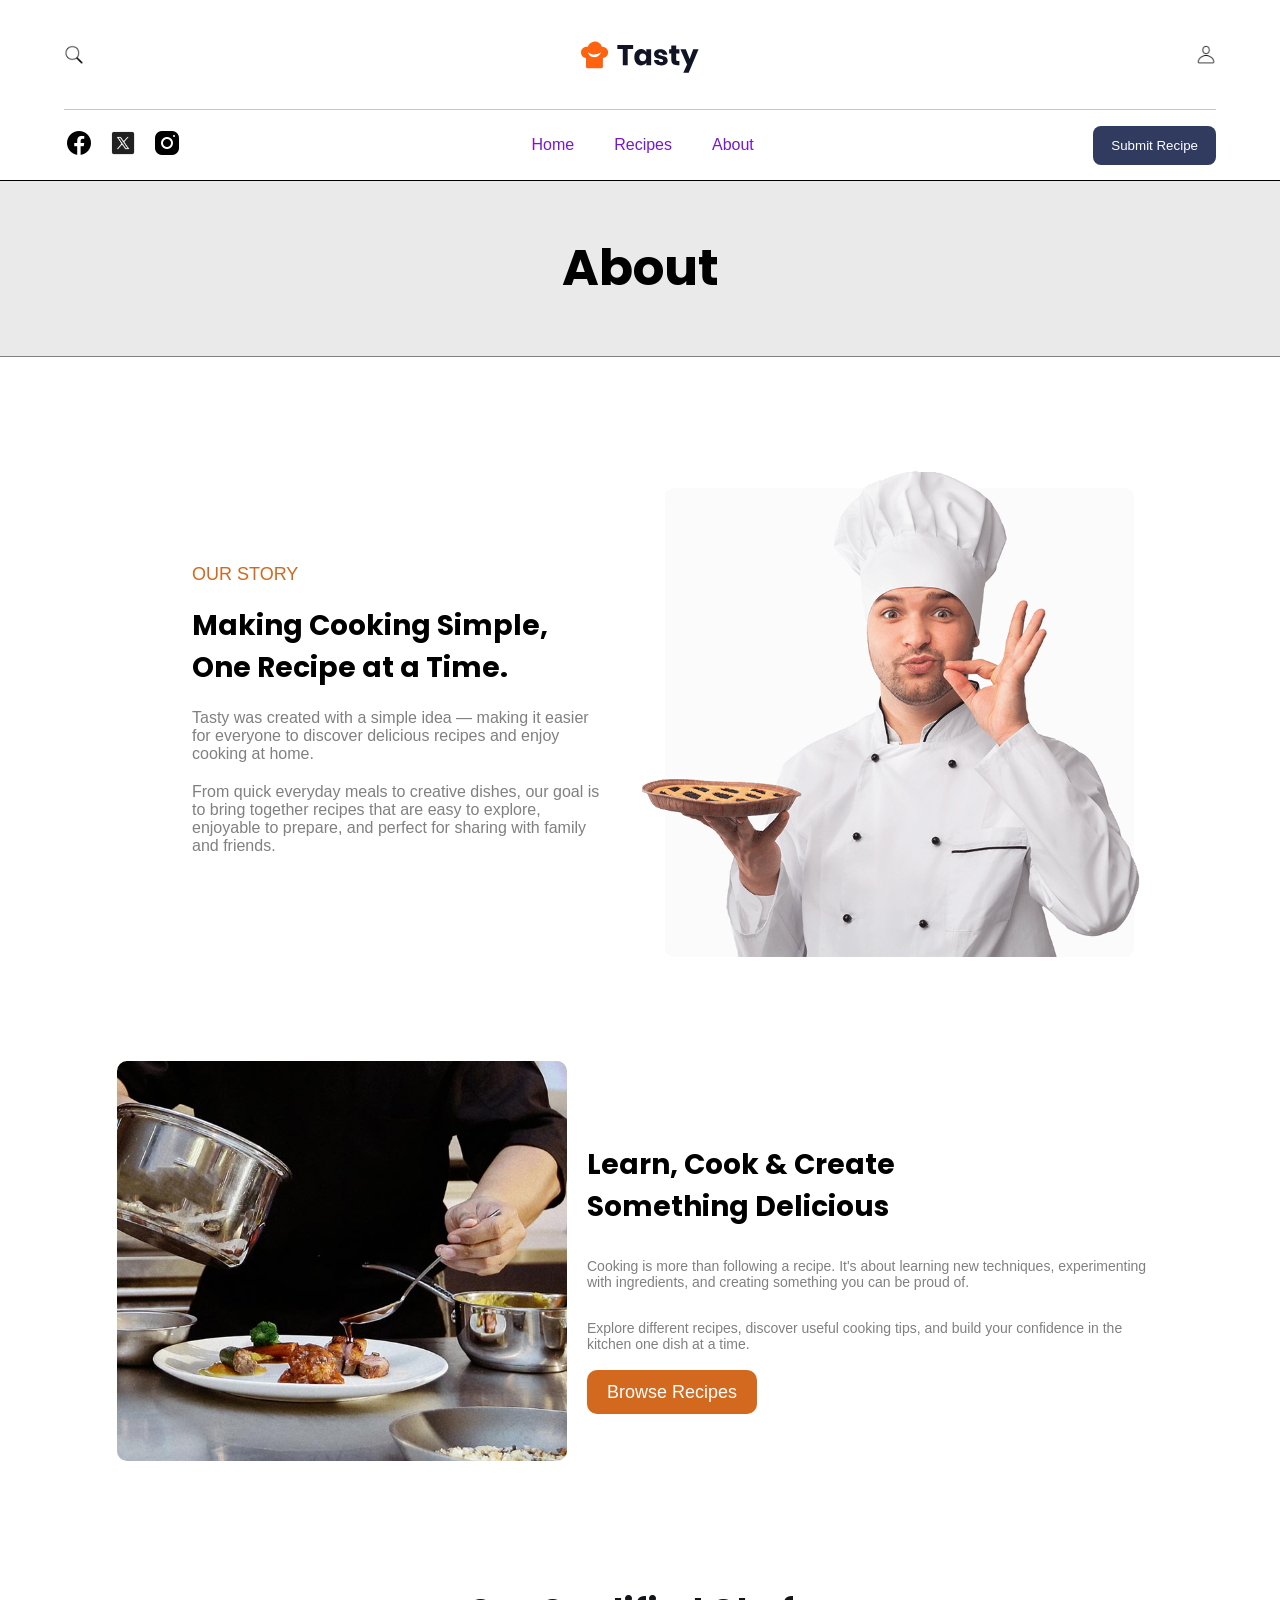
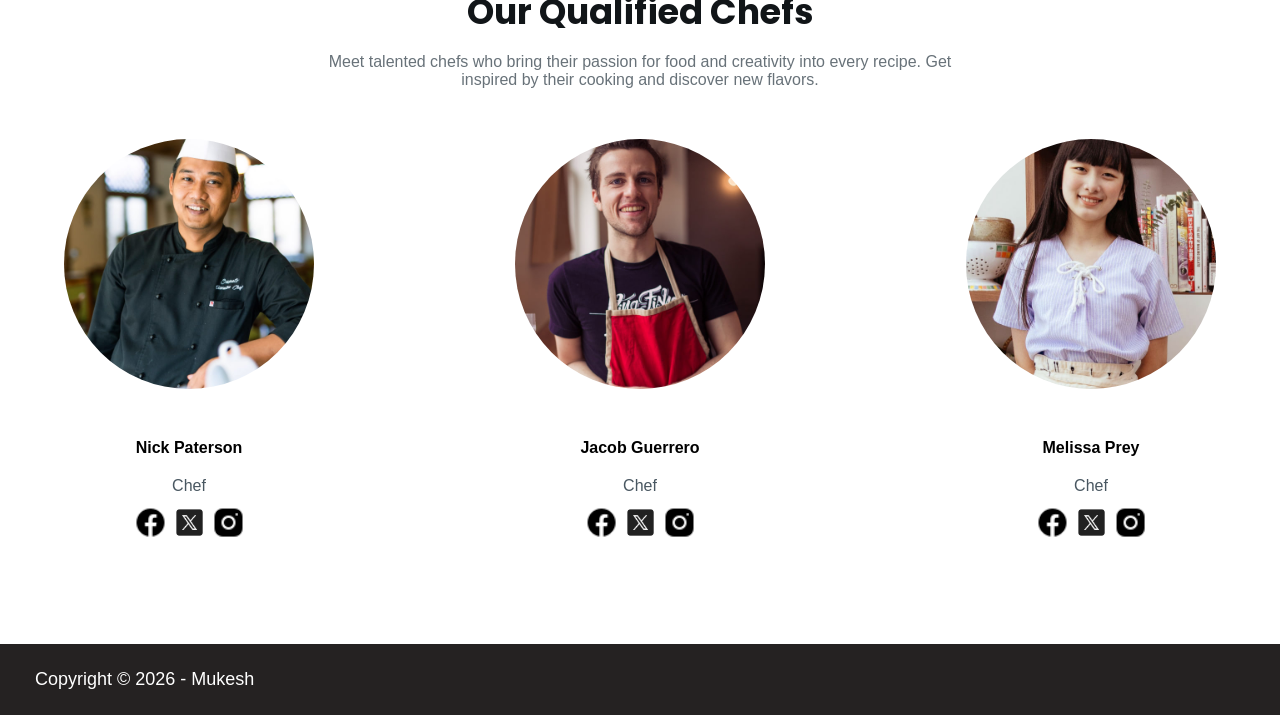
==== commit 1d40cbd2: "Update website content and remove placeholder text" ====
--- a/about.html
+++ b/about.html
@@ -74,10 +74,9 @@
         <div class="flex-one">
             <div class="left-section">
                 <span>OUR STORY</span>
-                <h2>Mauris Imperdiet Orci Dapibus Commodo Morbi in Faucibus.</h2>
-                <p>Lorem ipsum dolor sit amet consectetur adipisicing elit. Ipsa eius excepturi quam illo saepe natus impedit officiis eaque omnis animi esse, culpa, porro, cupiditate qui!</p>
-                <p>Lorem, ipsum dolor sit amet consectetur adipisicing elit. Obcaecati doloribus labore consequatur voluptatibus accusamus libero corrupti voluptatum, eum iusto, laborum sapiente reprehenderit nemo natus velit dolor. Molestias, ipsum. Vero.</p>
-                <img src="images/Signature.svg" alt="">
+                <h2>Making Cooking Simple, One Recipe at a Time.</h2>
+                <p>Tasty was created with a simple idea — making it easier for everyone to discover delicious recipes and enjoy cooking at home.</p>
+                <p>From quick everyday meals to creative dishes, our goal is to bring together recipes that are easy to explore, enjoyable to prepare, and perfect for sharing with family and friends.</p>
             </div>
             <div class="right-section">
                 <div class="chef-image">
@@ -95,9 +94,9 @@
                 </div>
             </div>
             <div class="right-section">
-                <h2>There are a variety of places where you can experience a cooking class</h2>
-                <p>Lorem ipsum dolor sit amet consectetur adipisicing elit. Dolores laborum, molestiae nam, voluptatibus vero magni, ipsum magnam corrupti nisi voluptate praesentium.</p>
-                <p>Lorem ipsum dolor sit amet, consectetur adipisicing elit. Cum officiis itaque, voluptas beatae aspernatur perspiciatis repellendus voluptate sequi exercitationem illo iusto?</p>
+                <h2>Learn, Cook & Create Something Delicious</h2>
+                <p>Cooking is more than following a recipe. It's about learning new techniques, experimenting with ingredients, and creating something you can be proud of.</p>
+                <p>Explore different recipes, discover useful cooking tips, and build your confidence in the kitchen one dish at a time.</p>
                 <span>Browse Recipes</span>
             </div>
         </div>
@@ -106,9 +105,7 @@
      <main id="chef" class="our-chef-section">
         <div class="heading-gallery">
             <h1>Our Qualified Chefs</h1>
-            <p>Lorem ipsum dolor sit amet consectetur adipisicing elit. Nostrum, ipsum minus id minima corrupti veniam
-                magni nobis soluta animi harum recusandae assumenda molestiae! Eligendi minima repudiandae nesciunt
-                voluptate reiciendis. Magni!</p>
+            <p>Meet talented chefs who bring their passion for food and creativity into every recipe. Get inspired by their cooking and discover new flavors.</p>
         </div>
 
         <div class="staff">
@@ -146,86 +143,6 @@
             </div>
         </div>
     </main>
-    
-    <footer class="footer">
-        <div class="footer-grid">
-            <div class="first-column">
-                <h3>Meet Tasty</h3>
-                <div class="one">
-                    <ul>
-                        <a href="#intro">
-                            <li>Introduction</li>
-                        </a>
-                        <a href="recipe.html">
-                            <li>Recipes</li>
-                        </a>
-                        <a href="#chef">
-                            <li>Our Chefs</li>
-                        </a>
-                        <a href="">
-                            <li>Pricing Plans</li>
-                        </a>
-                        <a href="#intro">
-                            <li>Roadmap</li>
-                        </a>
-                    </ul>
-                </div>
-            </div>
-
-            <div class="second-column">
-                <h3>Useful Links</h3>
-                <div class="one">
-                    <ul>
-                        <a href="#intro">
-                            <li>Introduction</li>
-                        </a>
-                        <a href="">
-                            <li>About Us</li>
-                        </a>
-                        <a href="#appFeature">
-                            <li>App Features</li>
-                        </a>
-                        <a href="#intro">
-                            <li>Cookies Policy</li>
-                        </a>
-                        <a href="#intro">
-                            <li>Privacy Policy</li>
-                        </a>
-                        <a href="#intro">
-                            <li>Terms & Conditions</li>
-                        </a>
-                    </ul>
-                </div>
-            </div>
-
-            <div class="third-column">
-                <h3>Contact Us</h3>
-                <div class="two">
-                    <p>Mattis ullamcorper velit sed ullamcorper.</p>
-                    <div class="phone-fax">
-                        <p>Phone: (+63) 555 1212</p>
-                        <p>Fax: (+63) 555 0100</p>
-                    </div>
-                    <div class="questions">
-                        <p>Need help or have a question?</p>
-                        <p>Contact us at: info@contact.com</p>
-                    </div>
-                </div>
-            </div>
-
-            <div class="fourth-column">
-                <h3>Download Our App</h3>
-                <div class="para">
-                    <p>Lorem ipsum dolor sit amet consectetur adipisicing elit.</p>
-                    <p>Lorem ipsum dolor sit amet consectetur adipisicing elit. Quidem.</p>
-                </div>
-                <div class="download-app">
-                    <img src="images/app-store.png" alt="">
-                    <img src="images/google-play.png" alt="">
-                </div>
-            </div>
-        </div>
-    </footer>
 
     <div class="copyright">
         <p>Copyright &copy; 2026 - Mukesh</p>
--- a/style.css
+++ b/style.css
@@ -436,17 +436,6 @@
     color: rgb(105, 104, 104);
 }
 
-.download {
-    display: flex;
-    margin-top: 50px;
-    gap: 12px;
-}
-
-.download .app-store {
-    height: 50px;
-    width: 150px;
-}
-
 .staff {
     display: flex;
     width: 70%;
@@ -551,84 +540,6 @@
     color: white;
 }
 
-.footer {
-    background-color: rgb(20, 18, 18);
-    border-bottom: 1px solid rgb(162, 162, 177);
-}
-
-.footer-grid {
-    display: grid;
-    grid-template-columns: repeat(4, 1fr);
-    padding: 70px 50px;
-    max-width: 70%;
-    margin: 0 auto;
-}
-
-.first-column,
-.second-column,
-.third-column,
-.fourth-column {
-    display: flex;
-    flex-direction: column;
-    gap: 20px;
-}
-
-.first-column,
-.second-column,
-.third-column h3,
-.fourth-column h3 {
-    color: white;
-    font-family: 'Poppins';
-    font-size: 16px;
-    font-weight: 700;
-}
-
-.one ul li {
-    font-family: 'Segoe UI', Tahoma, Geneva, Verdana, sans-serif;
-    list-style: none;
-    color: rgb(104, 114, 121);
-    font-weight: 400;
-    font-size: 16px;
-    margin-top: 4px;
-    transition: 0.3s ease;
-}
-
-.one ul li:hover {
-    color: rgb(255, 99, 16);
-}
-
-.third-column p {
-    color: rgb(104, 114, 121);
-    font-family: 'Segoe UI', Tahoma, Geneva, Verdana, sans-serif;
-    font-weight: 400;
-    font-size: 16px;
-    margin-top: 4px;
-    max-width: 80%;
-}
-
-.third-column .phone-fax,
-.questions {
-    margin-top: 30px;
-}
-
-.fourth-column .para {
-    margin-top: 4px;
-    color: rgb(104, 114, 121);
-    font-family: 'Segoe UI', Tahoma, Geneva, Verdana, sans-serif;
-    font-weight: 400;
-    font-size: 16px;
-    display: flex;
-    flex-direction: column;
-    color: rgb(104, 114, 121);
-    gap: 30px;
-}
-
-.download-app img {
-    margin-top: 10px;
-    height: 40px;
-    width: 120px;
-}
-
 .copyright {
     background-color: rgb(37, 34, 34);
 }
@@ -703,10 +614,6 @@
 
     .chef-community {
         width: 70%;
-    }
-
-    .footer-grid {
-        max-width: 100%;
     }
 
     .para p {
@@ -746,20 +653,6 @@
         height: 250px;
         width: 100%;
     }
-
-    .footer-grid {
-        max-width: 100%;
-    }
-
-    .download-app {
-        display: flex;
-        gap: 30px;
-    }
-
-    .download-app img {
-        height: 40px;
-        width: 120px;
-    }
 }
 
 @media (max-width: 912px) {
@@ -830,10 +723,6 @@
 
     .app-container .content p {
         max-width: 90%;
-    }
-
-    .download {
-        flex-direction: column;
     }
 
     .staff {
@@ -946,43 +835,6 @@
     }
 }
 
-@media (max-width: 820px) {
-
-    .first-column,
-    .second-column,
-    .third-column h3,
-    .fourth-column h3 {
-        font-size: 14px;
-    }
-
-    .one ul li {
-        font-size: 13px;
-    }
-
-    .third-column p {
-        font-size: 13px;
-    }
-
-    .third-column .phone-fax,
-    .questions {
-        margin-top: 20px;
-    }
-
-    .fourth-column .para {
-        font-size: 13px;
-        gap: 20px;
-    }
-
-    .download-app {
-        flex-direction: column;
-        gap: 5px;
-    }
-
-    .download-app img {
-        margin-top: 0;
-    }
-}
-
 @media (max-width: 768px) {
 
     .text-container h1 {
@@ -1025,15 +877,6 @@
 
     .chef-community h2 {
         font-size: 25px;
-    }
-
-    .footer-grid {
-        grid-template-columns: repeat(2, 1fr);
-        gap: 40px;
-    }
-
-    .download-app {
-        flex-direction: row;
     }
 }
 
@@ -1118,10 +961,6 @@
         text-align: center;
         padding: 50px 0;
     }
-
-    .download {
-        flex-direction: row;
-    }
 }
 
 @media (max-width: 600px) {
@@ -1175,8 +1014,4 @@
         max-width: 100%;
         font-size: 25px;
     }
-
-    .download-app {
-        flex-direction: column;
-    }
 }
--- a/about.css
+++ b/about.css
@@ -52,10 +52,6 @@
     font-size: 20px;
 }
 
-.flex-one .left-section img {
-    margin-top: 20px;
-}
-
 .chef-image img {
     height: 600px;
     width: 600px;
